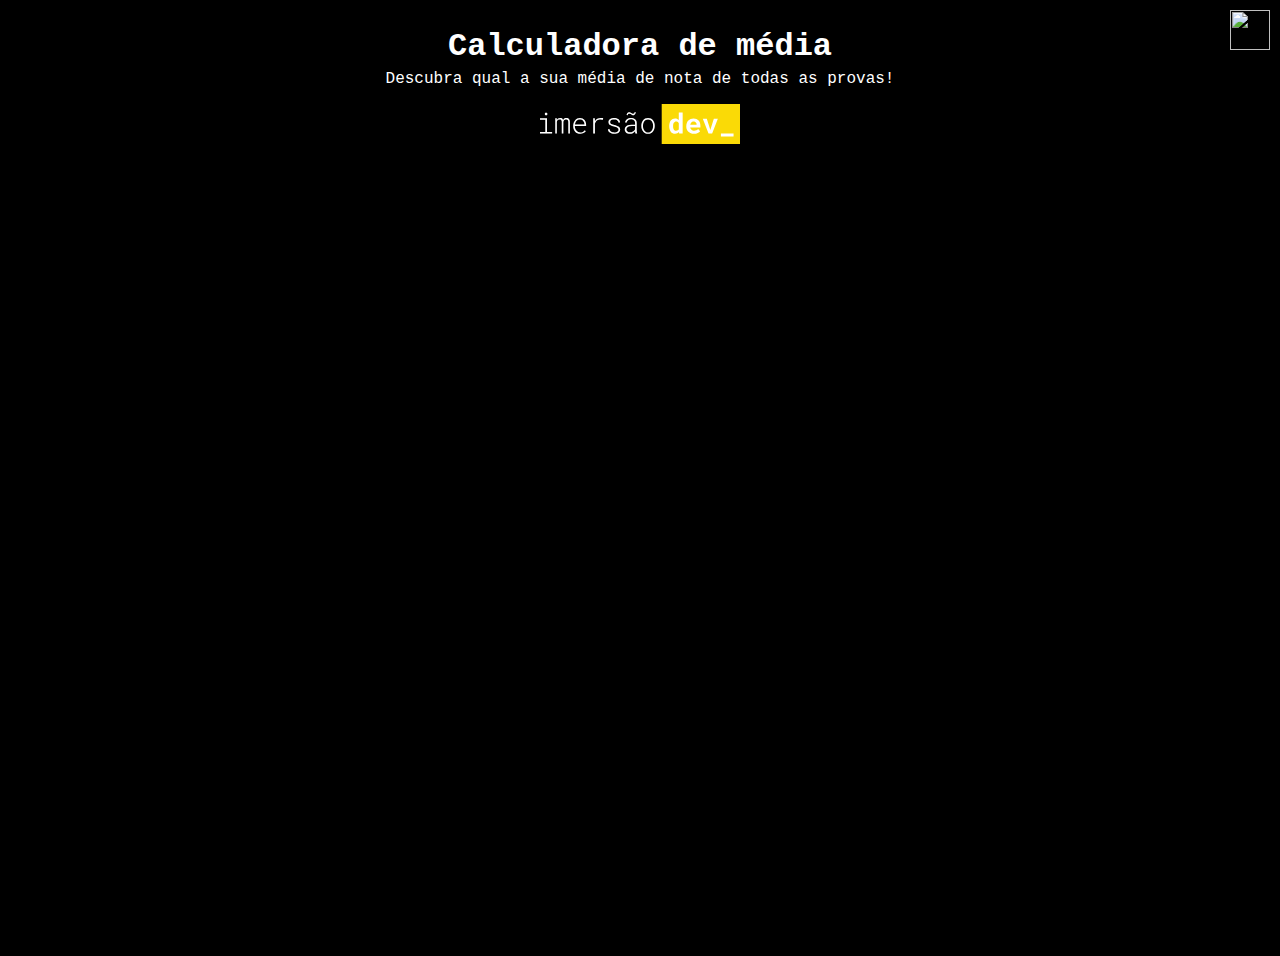
==== Aulas/Aula01/calculadora_média.html @ 1b0f3289 "att" ====
<html>

<head>
    <title> Imersão Dev Alura - Aula 01</title>
</head>
<link rel="stylesheet" href="../Aula01/style01.css">

<body>
    <div class="container">
        <h1 class="page-title">
            Calculadora de média</h1>
        <p class="page-subtitle">
            Descubra qual a sua média de nota de todas as provas!
        </p>
        <img src="../Aula02/img/logo-imersao-conversor-de-moedas.svg" class="page-logo" alt="">
    </div>
    <a href="https://alura.com.br/" target="_blank">
        <img src="https://www.alura.com.br/assets/img/home/alura-logo.svg" alt="" class="alura-logo">
        <script src="../Aula01/script.js"></script>
    </a>
</body>

</html>
---- Aulas/Aula01/style01.css ----
body {
    font-family: 'Roboto Mono',monospace;
    min-height: 400px;
    background-image: url('https://caelum-online-public.s3.amazonaws.com/imersao-dev-3/bg.png');
    background-color: #000000;
    background-size: 80vh;
    background-position: center bottom;
    background-repeat: no-repeat;
  }
  
  .container {
    text-align: center;
    padding: 20px;
    height: 100vh;
  }
  
  .page-title {
    color:#ffffff;
    margin: 0 0 5px;
  }
  
  .page-subtitle {
    color:#ffffff;
    margin-top: 5px;
  }
  
  .page-logo {
    width: 200px;
  }
  
  .alura-logo {
    width: 40px;
    position: absolute;
    top: 10px;
    right: 10px;
  }
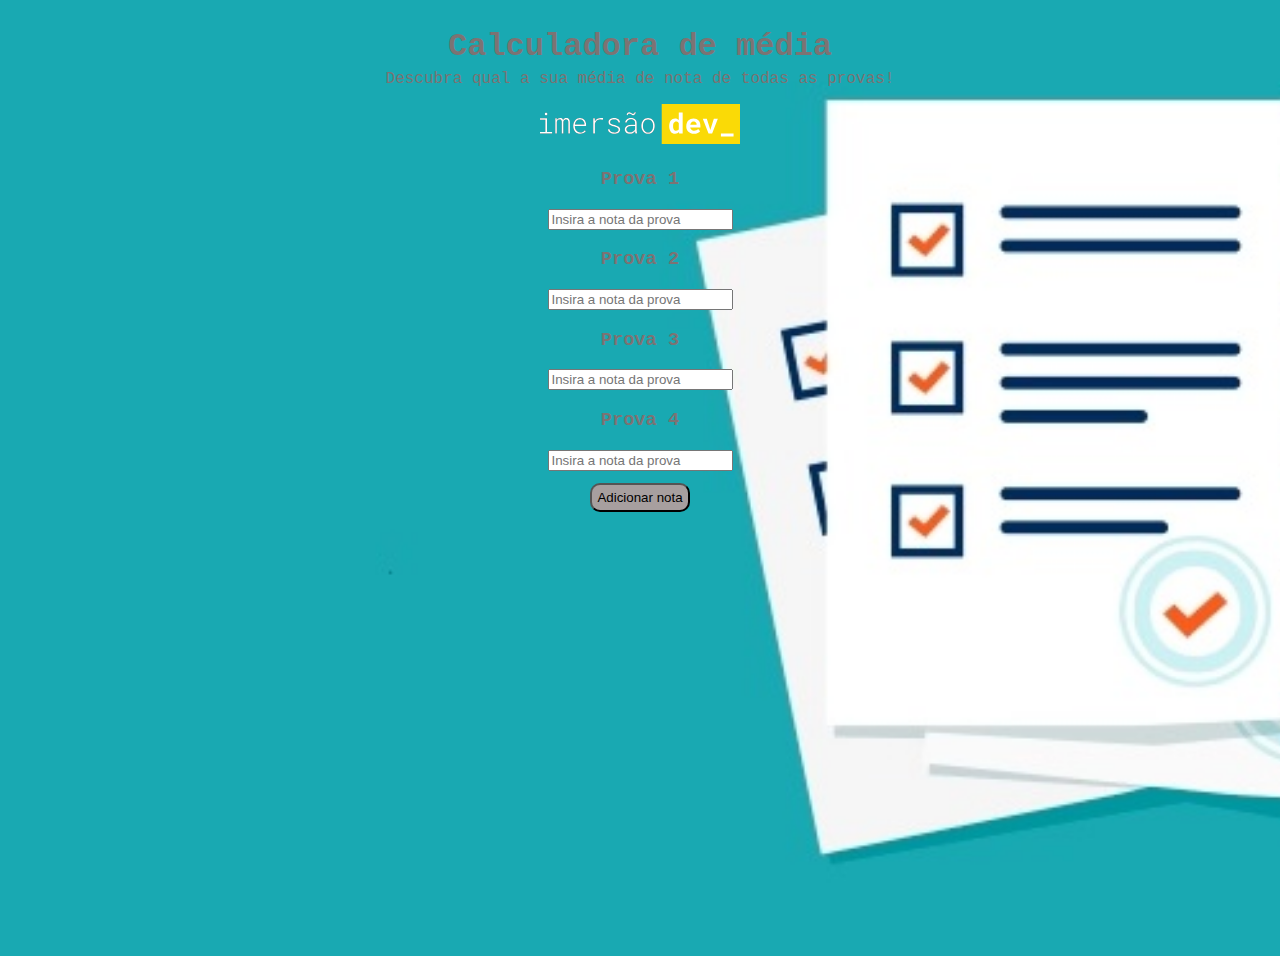
==== commit 18b06493: "att" ====
--- a/Aulas/Aula01/calculadora_média.html
+++ b/Aulas/Aula01/calculadora_média.html
@@ -1,9 +1,13 @@
-<html>
+<!DOCTYPE html>
+<html lang="en">
 
 <head>
-    <title> Imersão Dev Alura - Aula 01</title>
+    <meta charset="UTF-8">
+    <meta http-equiv="X-UA-Compatible" content="IE=edge">
+    <meta name="viewport" content="width=device-width, initial-scale=1.0">
+    <title> Calculadora de média</title>
+    <link rel="stylesheet" href="style01.css">
 </head>
-<link rel="stylesheet" href="../Aula01/style01.css">
 
 <body>
     <div class="container">
@@ -13,11 +17,42 @@
             Descubra qual a sua média de nota de todas as provas!
         </p>
         <img src="../Aula02/img/logo-imersao-conversor-de-moedas.svg" class="page-logo" alt="">
+        <div class="">
+            <div class="notas">
+                <div class="formulario">
+                    <h3>Prova 1 </h3>
+                    <input type="number"  id="nota1" placeholder="Insira a nota da prova">
+                </div>
+                <div class="formulario">
+                    <h3>Prova 2</h3>
+                    <input type="number" id="nota2" placeholder="Insira a nota da prova">
+                </div>
+                <div class="formulario">
+                    <h3>Prova 3</h3>
+                    <input type="number" id="nota3" placeholder="Insira a nota da prova">
+                </div>
+                <div class="formulario">
+                    <h3>Prova 4</h3>
+                    <input type="number" id="nota4" placeholder="Insira a nota da prova">
+                </div>
+                <div class="" >
+                    <button class="button" onclick="adicionarnota()">Adicionar nota</button>
+                </div>
+                <div>
+                    <h3 class="aprovado" id="resultado"></h3>
+                    <h3 class="reprovado" id="reprovado"></h3>
+
+                </div>
+            </div>
+        </div>
+        <a href="https://alura.com.br/" target="_blank">
+            <img src="v" alt="" class="alura-logo">
+        </a>
     </div>
-    <a href="https://alura.com.br/" target="_blank">
-        <img src="https://www.alura.com.br/assets/img/home/alura-logo.svg" alt="" class="alura-logo">
-        <script src="../Aula01/script.js"></script>
-    </a>
+    
+
+    
+    <script src="script.js"></script>
 </body>
 
 </html>--- a/Aulas/Aula01/style01.css
+++ b/Aulas/Aula01/style01.css
@@ -1,10 +1,10 @@
 body {
     font-family: 'Roboto Mono',monospace;
     min-height: 400px;
-    background-image: url('https://caelum-online-public.s3.amazonaws.com/imersao-dev-3/bg.png');
+    background-image: url('img/provas.jpg');
     background-color: #000000;
-    background-size: 80vh;
-    background-position: center bottom;
+    background-size: cover;
+    background-position: center ;
     background-repeat: no-repeat;
   }
   
@@ -15,12 +15,12 @@
   }
   
   .page-title {
-    color:#ffffff;
+    color:#7c7373;
     margin: 0 0 5px;
   }
   
   .page-subtitle {
-    color:#ffffff;
+    color:#7c7373;
     margin-top: 5px;
   }
   
@@ -33,4 +33,38 @@
     position: absolute;
     top: 10px;
     right: 10px;
+  }
+  .notas {
+    display: flex;
+    flex-direction: column;
+  }
+  
+  .formulario h3 {
+    color:#7c7373 
+    
+  }
+  .button {
+  
+    margin-top: 12px;
+    background-color: #a79f9f;
+    padding: 5px;
+    border-radius: 10px;
+  }
+  .aprovado {
+    background-color: rgb(238, 255, 0);
+    border-radius: 180px;
+    /* border: 1px solid #000000; */
+    display: inline-block;
+    font-size: 20px;
+    padding: 0 5px 0 5px;
+    justify-content: center;
+  }
+  .reprovado {
+    background-color: red;
+    border-radius: 180px;
+    /* border: 1px solid #000000; */
+    font-size: 20px;
+    display: inline-block;
+    padding: 0 5px 0 5px;
+    justify-content: center;
   }